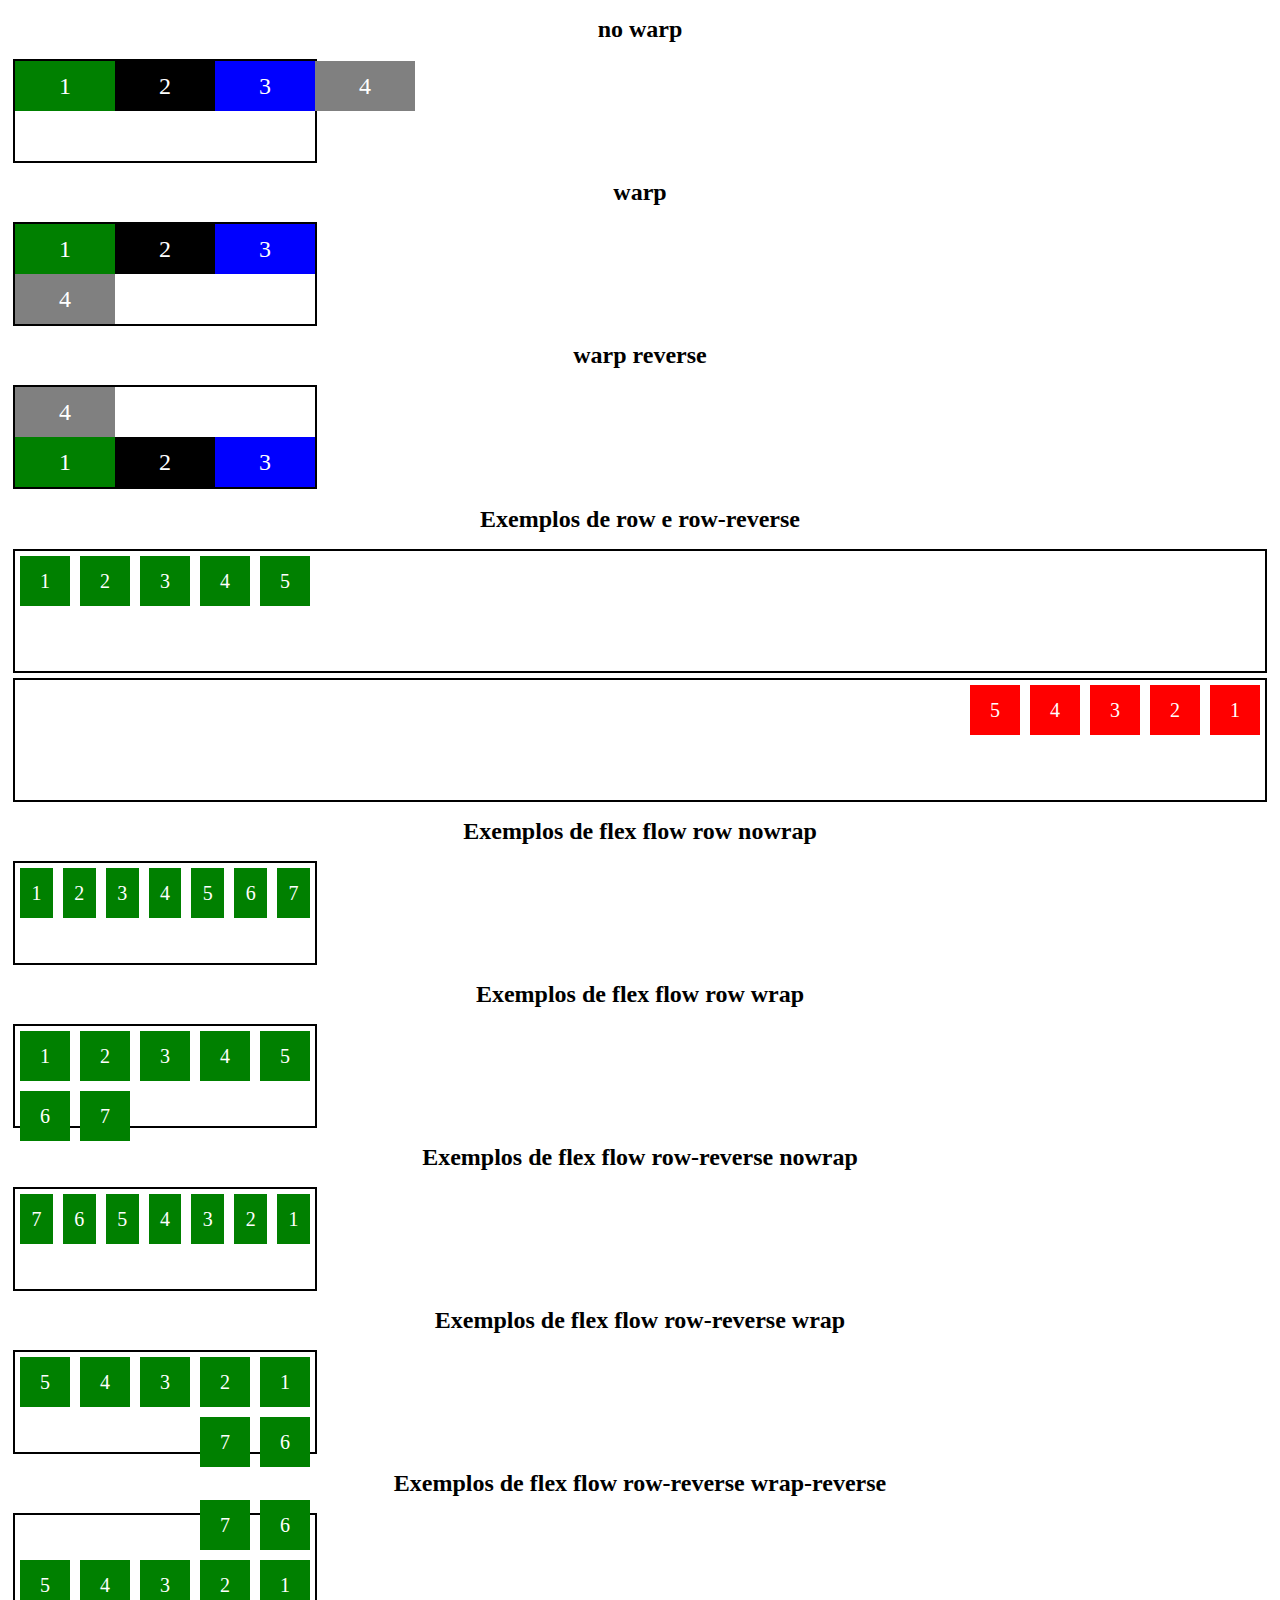
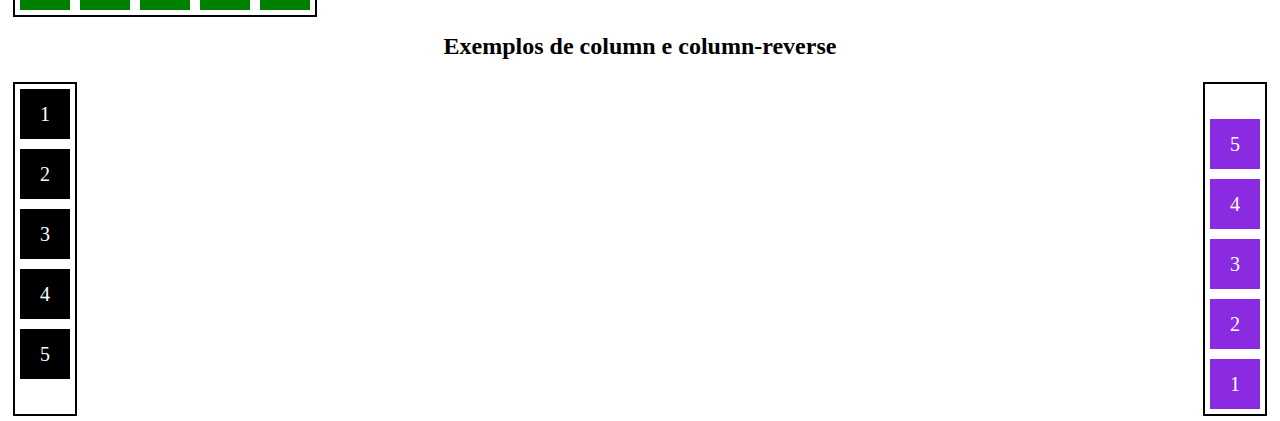
==== dio-flexbox-aula1.html @ becabf7c "pratica uso flexbox - dio" ====
<!DOCTYPE html>
<html lang="en">
<head>
    <meta charset="UTF-8">
    <meta http-equiv="X-UA-Compatible" content="IE=edge">
    <meta name="viewport" content="width=device-width, initial-scale=1.0">
    <title>Fundamentos Flexbox</title>
    <style>
        .item {
            font-size: 24px;
            text-align: center;
            height: 50%;
            width: 100px;
            color: white;
            line-height: 50px;
            min-width: 100px;
        }
        .item2 {
            font-size: 24px;
            text-align: center;
            color: black;
        }
        .flex-container {
            margin: 5px;
            padding: 0%;
            display: flex;
            list-style: none;
            height: 330px;
            border: 2px solid black;            
        }
        .flex-container2 {
            margin: 5px;
            padding: 0%;
            display: flex;
            list-style: none;
            height: 100px;
            border: 2px solid black;
            max-width: 300px;         
        }
        .flex-container3 {
            margin: 5px;
            padding: 0%;
            display: flex;
            list-style: none;
            height: 120px;
            border: 2px solid black;            
        }
        .flex-item {
            background-color: green;
            height: 50px;
            width: 50px;
            line-height: 50px;
            font-size: 20px;
            text-align: center;
            color: white;
            margin: 5px;            
        }
        .row{
            flex-direction: row;
            float: center;
        }
        .row-reverse {
            flex-direction: row-reverse;
            float: center;
        }
        .row-reverse li {
            background-color: red;
        }
        .column {
            float: left;
            flex-direction: column;
        }
        .column li {
            background-color: black;
        }
        .column-reverse {
            float: right;
            flex-direction: column-reverse;
        }
        .column-reverse li {
            background-color: blueviolet;
        }
        .nowrap {
            flex-wrap: nowrap;
        }
        .wrap {
            flex-wrap: wrap;
        }
        .wrap-reverse {
            flex-wrap: wrap-reverse;
        }
        .nowrapflow {
            flex-flow: row nowrap;
        }
        .wrapflow {
            flex-flow: row wrap;
        }
        .r-nowrapflow {
            flex-flow: row-reverse nowrap;
        }
        .r-wrapflow {
            flex-flow: row-reverse wrap;
        }
        .rr-wrapflow {
            flex-flow: row-reverse wrap-reverse;
        }
        .blue {
            background-color: blue;
        }
        .green {
            background-color: green;
        }
        .black {
            background-color: black;
        }
        .red {
            background-color: brown;
        }
        .gray {
            background-color: gray;
        }
    </style>
</head>
<body>
<!--wrap / nowrap / wrap reverse / -->
    <h1 class="item2">no warp</h1>
    <div class="flex-container2 nowrap">
        <div class="item green">1</div>
        <div class="item black">2</div>
        <div class="item blue">3</div>
        <div class="item gray">4</div>
    </div>

    <h1 class="item2">warp</h1>
    <div class="flex-container2 wrap">
        <div class="item green">1</div>
        <div class="item black">2</div>
        <div class="item blue">3</div>
        <div class="item gray">4</div>
    </div>

    <h1 class="item2">warp reverse</h1>
    <div class="flex-container2 wrap-reverse">
        <div class="item green">1</div>
        <div class="item black">2</div>
        <div class="item blue">3</div>
        <div class="item gray">4</div>
    </div>
<!--row e row reverse-->
    <h1 class="item2">Exemplos de row e row-reverse</h1>
    <ul class="flex-container3 row">
        <li class="flex-item">1</li>
        <li class="flex-item">2</li>
        <li class="flex-item">3</li>
        <li class="flex-item">4</li>
        <li class="flex-item">5</li>
    </ul>
    <ul class="flex-container3 row-reverse">
        <li class="flex-item">1</li>
        <li class="flex-item">2</li>
        <li class="flex-item">3</li>
        <li class="flex-item">4</li>
        <li class="flex-item">5</li>
    </ul>
<!--exemplos usando o flex flow-->
    <h1 class="item2">Exemplos de flex flow row nowrap</h1>
    <ul class="flex-container2 nowrapflow">
        <li class="flex-item">1</li>
        <li class="flex-item">2</li>
        <li class="flex-item">3</li>
        <li class="flex-item">4</li>
        <li class="flex-item">5</li>
        <li class="flex-item">6</li>
        <li class="flex-item">7</li>
    </ul>
    <h1 class="item2">Exemplos de flex flow row wrap</h1>
    <ul class="flex-container2 wrapflow">
        <li class="flex-item">1</li>
        <li class="flex-item">2</li>
        <li class="flex-item">3</li>
        <li class="flex-item">4</li>
        <li class="flex-item">5</li>
        <li class="flex-item">6</li>
        <li class="flex-item">7</li>
    </ul>
    <h1 class="item2">Exemplos de flex flow row-reverse nowrap</h1>
    <ul class="flex-container2 r-nowrapflow">
        <li class="flex-item">1</li>
        <li class="flex-item">2</li>
        <li class="flex-item">3</li>
        <li class="flex-item">4</li>
        <li class="flex-item">5</li>
        <li class="flex-item">6</li>
        <li class="flex-item">7</li>
    </ul>
    <h1 class="item2">Exemplos de flex flow row-reverse wrap</h1>
    <ul class="flex-container2 r-wrapflow">
        <li class="flex-item">1</li>
        <li class="flex-item">2</li>
        <li class="flex-item">3</li>
        <li class="flex-item">4</li>
        <li class="flex-item">5</li>
        <li class="flex-item">6</li>
        <li class="flex-item">7</li>
    </ul>
    <h1 class="item2">Exemplos de flex flow row-reverse wrap-reverse</h1>
    <ul class="flex-container2 rr-wrapflow">
        <li class="flex-item">1</li>
        <li class="flex-item">2</li>
        <li class="flex-item">3</li>
        <li class="flex-item">4</li>
        <li class="flex-item">5</li>
        <li class="flex-item">6</li>
        <li class="flex-item">7</li>
    </ul>


<!-- column e column reverse-->
    <h1 class="item2">Exemplos de column e column-reverse</h1>
    <ul class="flex-container column">    
        <li class="flex-item">1</li>
        <li class="flex-item">2</li>
        <li class="flex-item">3</li>
        <li class="flex-item">4</li>
        <li class="flex-item">5</li>
    </ul>
    <ul class="flex-container column-reverse">
        <li class="flex-item">1</li>
        <li class="flex-item">2</li>
        <li class="flex-item">3</li>
        <li class="flex-item">4</li>
        <li class="flex-item">5</li>
    </ul>
</body>
</html>
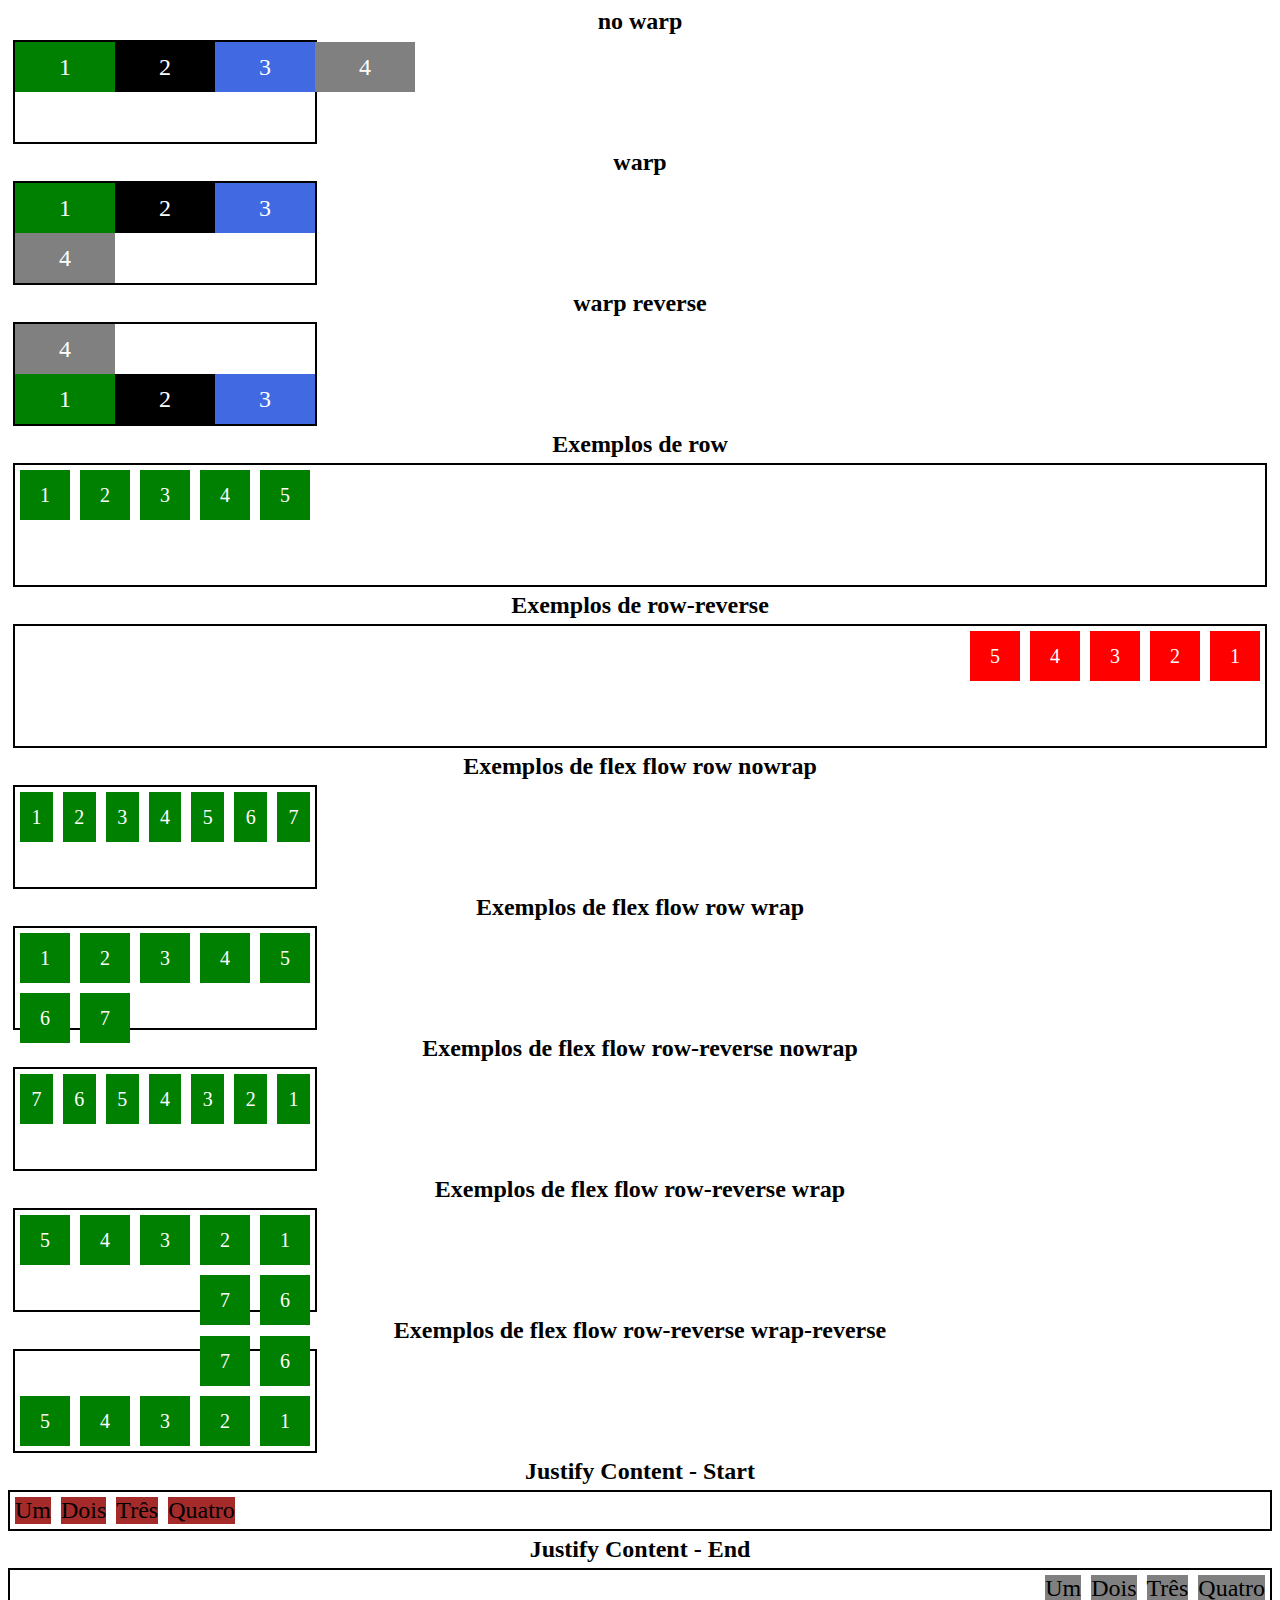
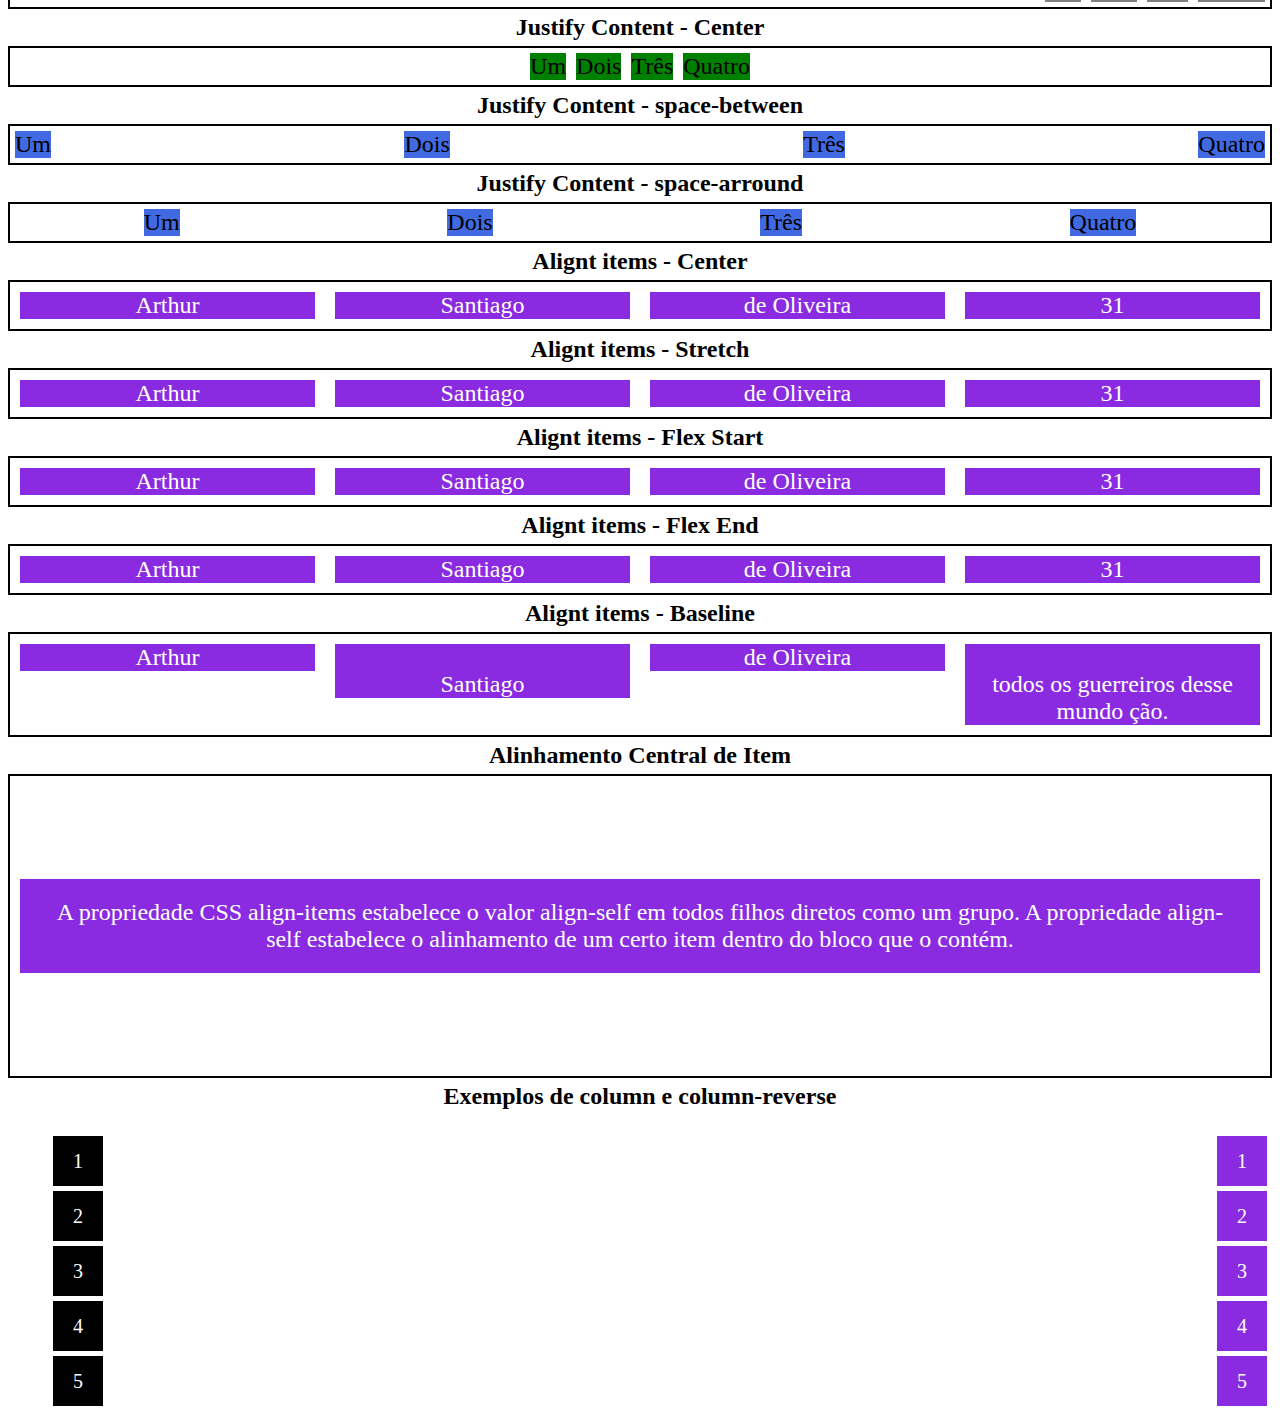
==== commit ca63c29d: "continuidade dos execicios praticos de flexbox bootcamp impusldo - dio" ====
--- a/dio-flexbox-aula1.html
+++ b/dio-flexbox-aula1.html
@@ -6,6 +6,15 @@
     <meta name="viewport" content="width=device-width, initial-scale=1.0">
     <title>Fundamentos Flexbox</title>
     <style>
+        .container {
+            border: 2px solid black;
+            margin: 0 auto;
+            display: flex;
+        }
+        .container2 {
+            border: 2px solid black;
+            margin: 0 auto;
+        }
         .item {
             font-size: 24px;
             text-align: center;
@@ -19,6 +28,15 @@
             font-size: 24px;
             text-align: center;
             color: black;
+            margin: 5px;
+        }
+        .item3 {
+            background-color: blueviolet;
+            margin: 10px;
+            color: white;
+            text-align: center;
+            flex: 1;
+            font-size: 24px;
         }
         .flex-container {
             margin: 5px;
@@ -104,8 +122,49 @@
         .rr-wrapflow {
             flex-flow: row-reverse wrap-reverse;
         }
+        .f-start {
+            justify-content: start;
+        }
+        .f-end {
+            justify-content: end;
+        }
+        .f-center {
+            justify-content: center;
+        }
+        .f-space-b {
+            justify-content: space-between;
+        }
+        .f-space-a {
+            justify-content: space-around;
+        }
+        .center {
+            align-items: center;
+        }
+        .stretch {
+            align-items: stretch;
+        }
+        .start {
+            align-items: flex-start;
+        }
+        .end {
+            align-items: flex-end;
+        }
+        .baseline {
+            align-items: baseline;
+        }
+        .flex {
+            flex: 30;
+        }
+        .central {
+            height: 300px;
+            justify-content: center;
+        }
+        .central .item3 {
+            flex: 1;
+            padding: 20px;
+        }
         .blue {
-            background-color: blue;
+            background-color: royalblue;
         }
         .green {
             background-color: green;
@@ -147,7 +206,7 @@
         <div class="item gray">4</div>
     </div>
 <!--row e row reverse-->
-    <h1 class="item2">Exemplos de row e row-reverse</h1>
+    <h1 class="item2">Exemplos de row</h1>
     <ul class="flex-container3 row">
         <li class="flex-item">1</li>
         <li class="flex-item">2</li>
@@ -155,6 +214,7 @@
         <li class="flex-item">4</li>
         <li class="flex-item">5</li>
     </ul>
+    <h1 class="item2">Exemplos de row-reverse</h1>
     <ul class="flex-container3 row-reverse">
         <li class="flex-item">1</li>
         <li class="flex-item">2</li>
@@ -213,18 +273,95 @@
         <li class="flex-item">6</li>
         <li class="flex-item">7</li>
     </ul>
-
-
+<!--É possível usar o justify content também com column, não apenas em row-->
+    <h1 class="item2">Justify Content - Start</h1>
+    <section class="container f-start">
+        <div class="item2 red">Um</div>
+        <div class="item2 red">Dois</div>
+        <div class="item2 red">Três</div>
+        <div class="item2 red">Quatro</div>
+    </section>
+    <h1 class="item2">Justify Content - End</h1>
+    <section class="container f-end">
+        <div class="item2 gray">Um</div>
+        <div class="item2 gray">Dois</div>
+        <div class="item2 gray">Três</div>
+        <div class="item2 gray">Quatro</div>
+    </section>
+    <h1 class="item2">Justify Content - Center</h1>
+    <section class="container f-center">
+        <div class="item2 green">Um</div>
+        <div class="item2 green">Dois</div>
+        <div class="item2 green">Três</div>
+        <div class="item2 green">Quatro</div>
+    </section>
+    <h1 class="item2">Justify Content - space-between</h1>
+    <section class="container f-space-b">
+        <div class="item2 blue">Um</div>
+        <div class="item2 blue">Dois</div>
+        <div class="item2 blue">Três</div>
+        <div class="item2 blue">Quatro</div>
+        
+    </section>
+    <h1 class="item2">Justify Content - space-arround</h1>
+    <section class="container f-space-a">
+        <div class="item2 blue">Um</div>
+        <div class="item2 blue">Dois</div>
+        <div class="item2 blue">Três</div>
+        <div class="item2 blue">Quatro</div>
+        
+    </section>
+<!--Exemplos de align items-->
+<!--É possível usar o align items também com column, não apenas em row-->
+    <h1 class="item2">Alignt items - Center</h1>
+    <section class="container center flex">
+        <div class="item3">Arthur</div>
+        <div class="item3">Santiago</div>
+        <div class="item3">de Oliveira</div>
+        <div class="item3">31</div>
+    </section>
+    <h1 class="item2">Alignt items - Stretch</h1>
+    <section class="container stretch">
+        <div class="item3">Arthur</div>
+        <div class="item3">Santiago</div>
+        <div class="item3">de Oliveira</div>
+        <div class="item3">31</div>
+    </section>
+    <h1 class="item2">Alignt items - Flex Start</h1>
+    <section class="container start">
+        <div class="item3">Arthur</div>
+        <div class="item3">Santiago</div>
+        <div class="item3">de Oliveira</div>
+        <div class="item3">31</div>
+    </section>
+    <h1 class="item2">Alignt items - Flex End</h1>
+    <section class="container end">
+        <div class="item3">Arthur</div>
+        <div class="item3">Santiago</div>
+        <div class="item3">de Oliveira</div>
+        <div class="item3">31</div>
+    </section>
+    <h1 class="item2">Alignt items - Baseline</h1>
+    <section class="container baseline">
+        <div class="item3">Arthur</div>
+        <div class="item3"><br>Santiago</div>
+        <div class="item3">de Oliveira</div>
+        <div class="item3"><br>todos os guerreiros desse mundo ção.</div>
+    </section>
+    <h1 class="item2">Alinhamento Central de Item</h1>
+    <section class="container central center">
+        <div class="item3">A propriedade CSS align-items estabelece o valor align-self em todos filhos diretos como um grupo. A propriedade align-self estabelece o alinhamento de um certo item dentro do bloco que o contém.</div>
+    </section>
 <!-- column e column reverse-->
     <h1 class="item2">Exemplos de column e column-reverse</h1>
-    <ul class="flex-container column">    
-        <li class="flex-item">1</li>
-        <li class="flex-item">2</li>
-        <li class="flex-item">3</li>
-        <li class="flex-item">4</li>
-        <li class="flex-item">5</li>
-    </ul>
-    <ul class="flex-container column-reverse">
+    <ul class="column">    
+        <li class="flex-item">1</li>
+        <li class="flex-item">2</li>
+        <li class="flex-item">3</li>
+        <li class="flex-item">4</li>
+        <li class="flex-item">5</li>
+    </ul>
+    <ul class="column-reverse">
         <li class="flex-item">1</li>
         <li class="flex-item">2</li>
         <li class="flex-item">3</li>
